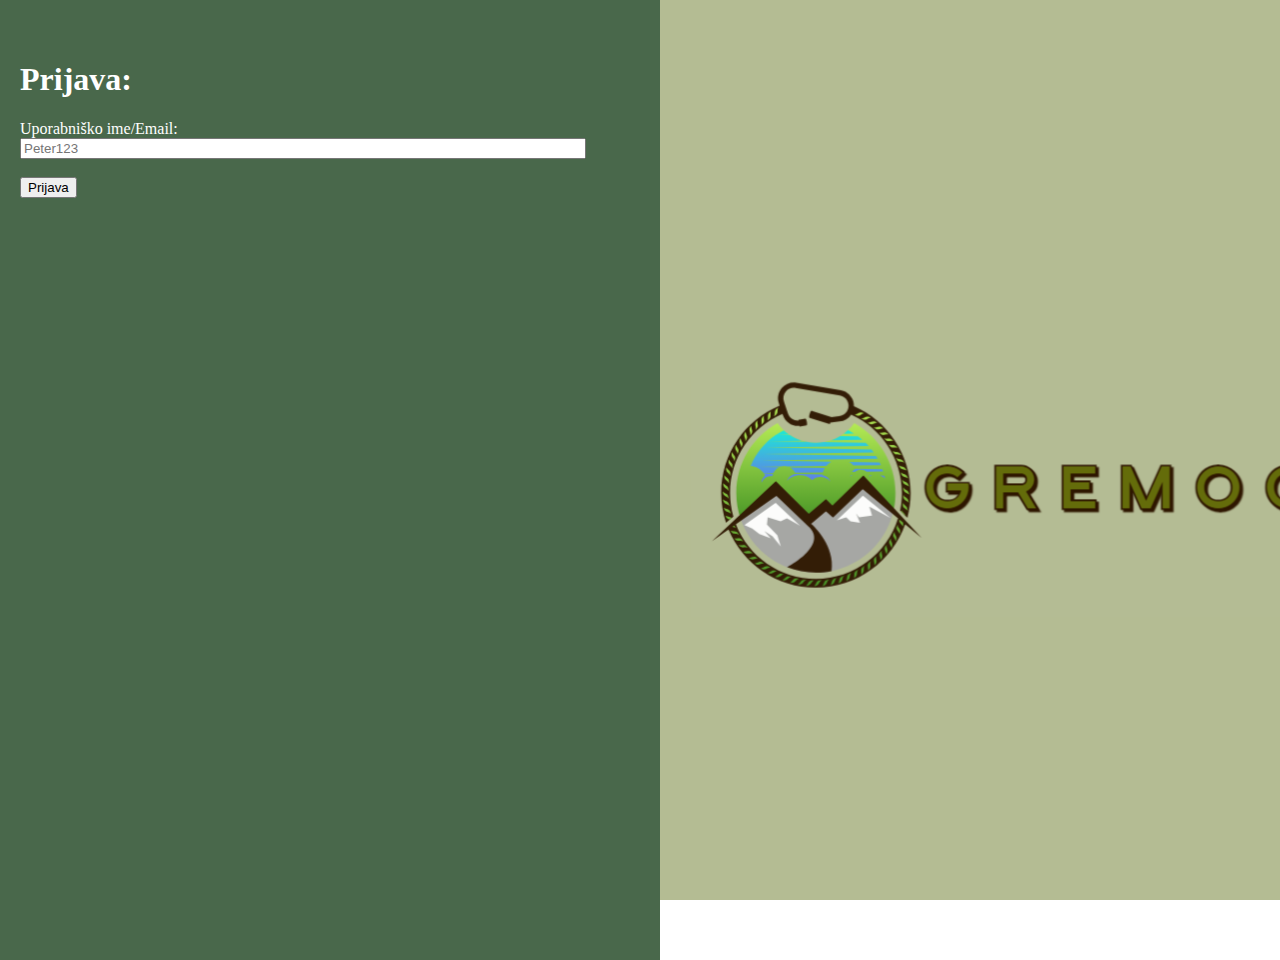
==== templates/login.html @ 951f2b99 "delujoča registracija, pravilno poimenovanje datotek" ====
<!DOCTYPE html>
<html lang="en">
<head>
    <meta charset="UTF-8">
    <meta name="viewport" content="width=device-width, initial-scale=1.0">
    <title>GremoGor</title>
    <link rel="stylesheet" href="../static/css/register.css">
</head>
<body>
    
    <div class="register">
            <div class="left">
                <h1>Prijava:</h1>
                

                  

                <div>
                    Uporabniško ime/Email: <input id="email"type="text" placeholder="Peter123">
                </div>
                
                
                <br>
                

                    <div>
                        <input type="button" value="Prijava">
                    </div>
                

                
                    
                    
                    
            </div>
            
    <div class="right">
        <!-- slika(logo) -->
        <img src="../static/logo.png" alt="logo">
    </div>
        
            


    </div>

</body>
</html>
---- static/css/register.css ----
.left{
    background-color: rgb(73, 104, 75);
    height: 100vh; 
    width:  50%; 
    display: flex;
    justify-content: start;
    align-items: flex;
    display: block;
    padding: 20px;
    padding-top: 100px ;
}

.left input{
    
    display: flex;
    flex-direction: column;
    align-items:start; 

}
#password{
    width: 90%;
}
#email {
    width: 90%;
}
.imepriimek {
    display: flex;
}
.imepriimek div {
    margin-right: 1px;
}
.registracija-login{
    display: flex;
}

.right{
    background-color: rgb(180, 188, 147);
    height: 100vh; 
    width: 50%; 

   
}

.register{
    background-color:rgb(255, 255, 255);
    height:100vh;
    width:100%;
    justify-content: center;
    display: flex;
    align-items: center;
}
body{
    height: fit-content;
    margin: 0 auto;
    padding: 0%;
    background-color: white;
    
    color: white;
}
img{
   position: absolute;
   justify-content: center;
   top:40%;
   bottom:60%;
   left:54%
}
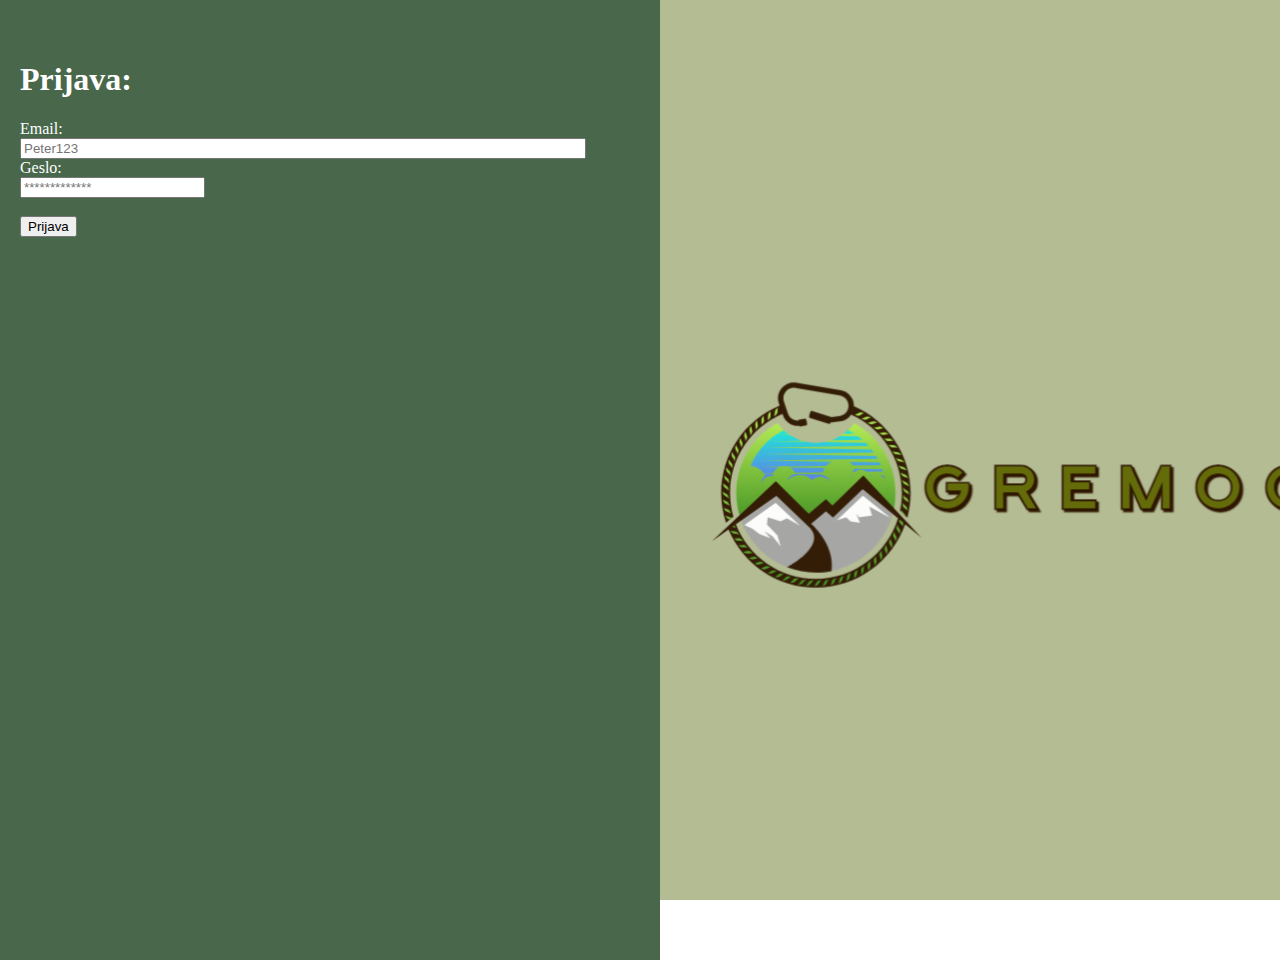
==== commit 004838c3: "Implementacija routa za LOGIN" ====
--- a/templates/login.html
+++ b/templates/login.html
@@ -7,7 +7,7 @@
     <link rel="stylesheet" href="../static/css/register.css">
 </head>
 <body>
-    
+        <form method="POST" action="/login">
     <div class="register">
             <div class="left">
                 <h1>Prijava:</h1>
@@ -16,24 +16,26 @@
                   
 
                 <div>
-                    Uporabniško ime/Email: <input id="email"type="text" placeholder="Peter123">
+                    Email: <input id="email" name="email" type="text" placeholder="Peter123">
                 </div>
-                
+                <div>
+                    Geslo:<input id="Geslo" name="geslo" type="password" placeholder="*************">
+                </div>
                 
                 <br>
                 
 
                     <div>
-                        <input type="button" value="Prijava">
+                        <input type="submit" value="Prijava">
                     </div>
                 
-
+                    
                 
                     
                     
                     
             </div>
-            
+        </form>       
     <div class="right">
         <!-- slika(logo) -->
         <img src="../static/logo.png" alt="logo">
